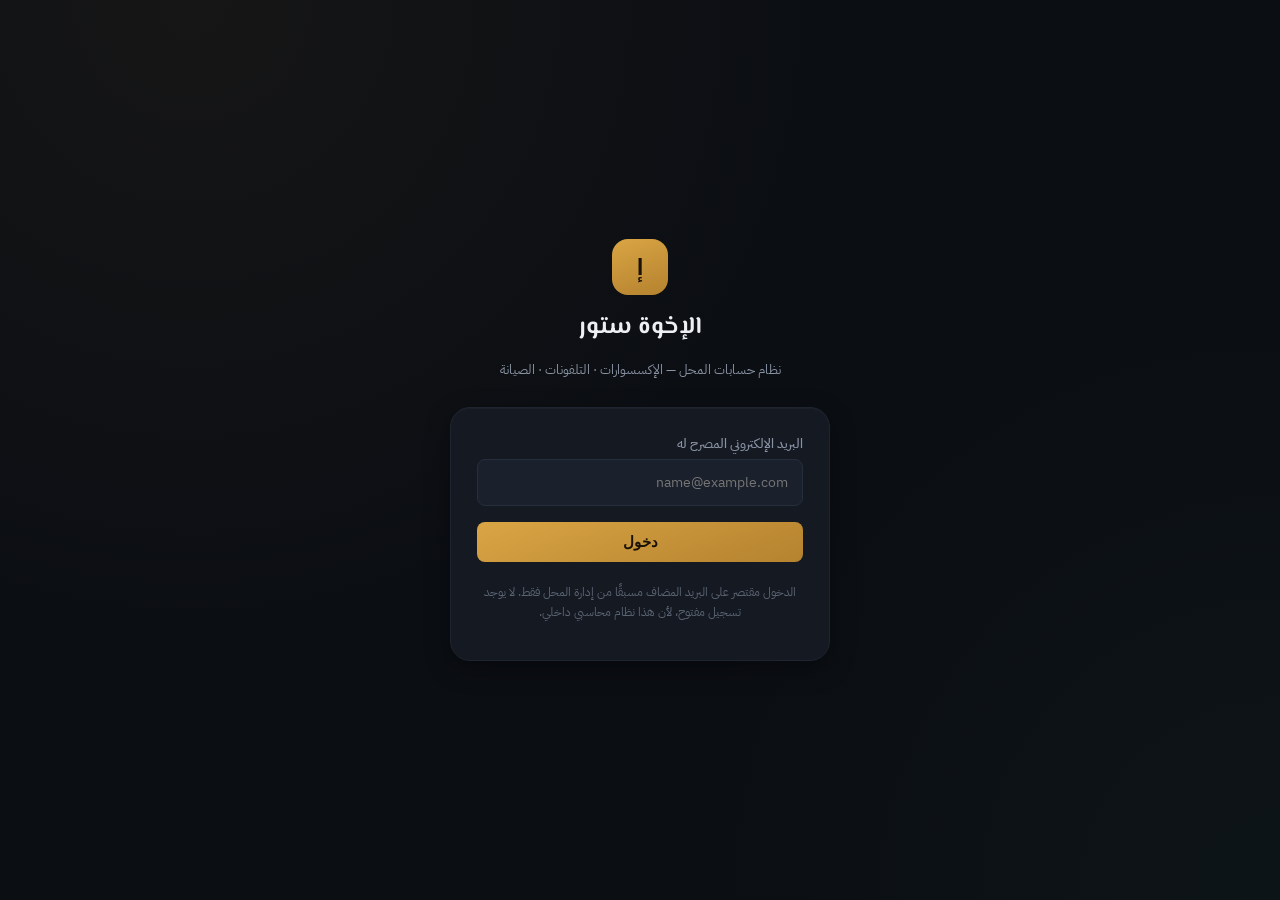
==== index.html @ 71da728e "رفع واجهة الإخوة ستور الأولية" ====
<!DOCTYPE html>
<html lang="ar" dir="rtl">
<head>
<meta charset="UTF-8">
<meta name="viewport" content="width=device-width, initial-scale=1.0, viewport-fit=cover">
<title>الإخوة ستور — تسجيل الدخول</title>
<link rel="stylesheet" href="assets/style.css">
<style>
  body{
    display: flex;
    align-items: center;
    justify-content: center;
    min-height: 100vh;
    padding: 20px;
  }
  .login-wrap{
    width: 100%;
    max-width: 380px;
  }
  .login-brand{
    display: flex;
    flex-direction: column;
    align-items: center;
    gap: 14px;
    margin-bottom: 28px;
    text-align: center;
  }
  .login-mark{
    width: 56px;
    height: 56px;
    border-radius: 16px;
    background: linear-gradient(160deg, var(--gold), #B5822F);
    display: flex;
    align-items: center;
    justify-content: center;
    font-family: var(--font-mono);
    font-weight: 700;
    font-size: 22px;
    color: #1A1305;
  }
  .login-brand h1{
    font-family: var(--font-display);
    font-size: 24px;
    margin: 0;
  }
  .login-brand p{
    color: var(--text-muted);
    font-size: 13px;
    margin: 0;
  }
  .login-card{
    background: var(--surface);
    border: 1px solid var(--border-soft);
    border-radius: var(--radius-l);
    padding: 26px;
    box-shadow: var(--shadow-card);
  }
  .login-field label{
    display: block;
    font-size: 12.5px;
    color: var(--text-muted);
    margin-bottom: 6px;
    font-weight: 500;
  }
  .login-field input{
    width: 100%;
    background: var(--surface-raised);
    border: 1px solid var(--border);
    color: var(--text-primary);
    border-radius: var(--radius-s);
    padding: 12px 14px;
    font-size: 14px;
    direction: ltr;
    text-align: right;
    font-family: var(--font-body);
  }
  .login-field input:focus{ border-color: var(--gold); }
  .login-submit{
    width: 100%;
    margin-top: 16px;
    padding: 12px;
    border-radius: var(--radius-s);
    border: none;
    background: linear-gradient(160deg, var(--gold), #B5822F);
    color: #1A1305;
    font-weight: 700;
    font-size: 14.5px;
    cursor: pointer;
  }
  .login-submit:hover{ filter: brightness(1.06); }
  .login-msg{
    margin-top: 14px;
    font-size: 13px;
    text-align: center;
    display: none;
  }
  .login-msg.show{ display: block; }
  .login-msg.error{ color: var(--expense); }
  .login-note{
    margin-top: 20px;
    text-align: center;
    font-size: 12px;
    color: var(--text-faint);
    line-height: 1.7;
  }
</style>
</head>
<body>

<div class="login-wrap">
  <div class="login-brand">
    <div class="login-mark">إ</div>
    <h1>الإخوة ستور</h1>
    <p>نظام حسابات المحل — الإكسسوارات · التلفونات · الصيانة</p>
  </div>

  <div class="login-card">
    <form id="loginForm">
      <div class="login-field">
        <label for="email">البريد الإلكتروني المصرح له</label>
        <input type="email" id="email" name="email" placeholder="name@example.com" required autocomplete="email">
      </div>
      <button type="submit" class="login-submit">دخول</button>
      <p id="loginMsg" class="login-msg error">هذا البريد غير مضاف إلى النظام. راجع صاحب الحساب لإضافته.</p>
    </form>
    <p class="login-note">
      الدخول مقتصر على البريد المضاف مسبقًا من إدارة المحل فقط.
      لا يوجد تسجيل مفتوح، لأن هذا نظام محاسبي داخلي.
    </p>
  </div>
</div>

<script src="assets/app.js"></script>
<script>
  // ملاحظة: هذا التحقق واجهة فقط حاليًا.
  // عند ربط الخادم، سيُستبدل هذا التحقق المحلي بنداء فعلي إلى GAS
  // على غرار ALLOWED_EMAILS / Participants في مشروع LAVNDR120،
  // بحيث يُرفض أي بريد غير مضاف قبل الدخول إلى أي صفحة.
  const form = document.getElementById("loginForm");
  const msg = document.getElementById("loginMsg");

  form.addEventListener("submit", (e) => {
    e.preventDefault();
    const email = document.getElementById("email").value.trim();

    if(!email){
      return;
    }

    // TODO: استبدال هذا بنداء fetch فعلي إلى GAS للتحقق من ALLOWED_EMAILS
    msg.classList.remove("show");
    window.location.href = `dashboard.html?email=${encodeURIComponent(email)}`;
  });
</script>
</body>
</html>
---- assets/style.css ----
/* ============================================================
   الإخوة ستور — نظام حسابات محل التلفونات والإكسسوارات
   نظام التصميم: عداد رقمي (شاشة حاسبة) + الإخوة ستور ليلي للمحل
   ============================================================ */

@import url('https://fonts.googleapis.com/css2?family=El+Messiri:wght@500;600;700&family=IBM+Plex+Sans+Arabic:wght@400;500;600;700&family=IBM+Plex+Mono:wght@500;600&display=swap');

:root{
  /* لوحة الألوان */
  --bg: #0B0E13;
  --surface: #141922;
  --surface-raised: #1B212C;
  --border: #262E3B;
  --border-soft: #1E2530;

  --text-primary: #EDEFF3;
  --text-muted: #8A93A3;
  --text-faint: #5B6472;

  --gold: #D9A544;
  --gold-soft: rgba(217,165,68,0.14);
  --income: #3FAE7A;
  --income-soft: rgba(63,174,122,0.14);
  --expense: #E2584B;
  --expense-soft: rgba(226,88,75,0.14);

  --display-bg: #05070A;
  --display-amber: #F2C572;
  --display-green: #7CE8C4;

  /* الطباعة */
  --font-display: 'El Messiri', 'IBM Plex Sans Arabic', sans-serif;
  --font-body: 'IBM Plex Sans Arabic', sans-serif;
  --font-mono: 'IBM Plex Mono', monospace;

  --radius-s: 8px;
  --radius-m: 14px;
  --radius-l: 20px;

  --shadow-card: 0 1px 0 rgba(255,255,255,0.03) inset, 0 8px 24px rgba(0,0,0,0.35);
}

*{ box-sizing: border-box; }

html, body{
  margin: 0;
  padding: 0;
  background: var(--bg);
  color: var(--text-primary);
  font-family: var(--font-body);
  direction: rtl;
  -webkit-font-smoothing: antialiased;
}

body{
  min-height: 100vh;
  background-image:
    radial-gradient(circle at 15% 0%, rgba(217,165,68,0.05), transparent 45%),
    radial-gradient(circle at 100% 100%, rgba(63,174,122,0.04), transparent 40%);
}

a{ color: inherit; text-decoration: none; }

::selection{ background: var(--gold-soft); color: var(--gold); }

/* تمرير مخصص */
::-webkit-scrollbar{ width: 8px; height: 8px; }
::-webkit-scrollbar-thumb{ background: var(--border); border-radius: 8px; }
::-webkit-scrollbar-track{ background: transparent; }

/* focus قابل للرؤية دائمًا */
:focus-visible{
  outline: 2px solid var(--gold);
  outline-offset: 2px;
  border-radius: 6px;
}

/* ============ الهيكل العام ============ */
.app-shell{
  display: grid;
  grid-template-columns: 1fr 232px;
  min-height: 100vh;
}

/* ============ الشريط الجانبي (يمين لأن القراءة من اليمين) ============ */
.sidebar{
  grid-column: 2;
  background: var(--surface);
  border-inline-start: 1px solid var(--border-soft);
  padding: 28px 20px;
  display: flex;
  flex-direction: column;
  gap: 32px;
  position: sticky;
  top: 0;
  height: 100vh;
}

.brand{
  display: flex;
  align-items: center;
  gap: 10px;
  padding-inline-start: 4px;
}

.brand-mark{
  width: 34px;
  height: 34px;
  border-radius: 9px;
  background: linear-gradient(160deg, var(--gold), #B5822F);
  display: flex;
  align-items: center;
  justify-content: center;
  font-family: var(--font-mono);
  font-weight: 600;
  color: #1A1305;
  flex-shrink: 0;
}

.brand-text{
  display: flex;
  flex-direction: column;
  line-height: 1.15;
}

.brand-text strong{
  font-family: var(--font-display);
  font-size: 16px;
  font-weight: 700;
  white-space: nowrap;
}

.brand-text span{
  font-size: 11px;
  color: var(--text-faint);
  letter-spacing: 0.02em;
}

.nav-group{
  display: flex;
  flex-direction: column;
  gap: 2px;
}

.nav-label{
  font-size: 11px;
  color: var(--text-faint);
  padding: 0 10px 6px;
  letter-spacing: 0.04em;
}

.nav-link{
  display: flex;
  align-items: center;
  gap: 10px;
  padding: 10px 12px;
  border-radius: var(--radius-s);
  color: var(--text-muted);
  font-size: 14.5px;
  font-weight: 500;
  transition: background 0.15s ease, color 0.15s ease;
}

.nav-link .ic{
  width: 18px;
  text-align: center;
  opacity: 0.85;
  font-size: 15px;
}

.nav-link:hover{
  background: var(--surface-raised);
  color: var(--text-primary);
}

.nav-link.active{
  background: var(--gold-soft);
  color: var(--gold);
}

.sidebar-footer{
  margin-top: auto;
  display: flex;
  flex-direction: column;
  gap: 10px;
  padding-top: 16px;
  border-top: 1px solid var(--border-soft);
}

.user-chip{
  display: flex;
  align-items: center;
  gap: 8px;
  font-size: 12.5px;
  color: var(--text-muted);
}

.user-dot{
  width: 7px; height: 7px; border-radius: 50%;
  background: var(--income);
  flex-shrink: 0;
  box-shadow: 0 0 0 3px var(--income-soft);
}

.logout-link{
  font-size: 12.5px;
  color: var(--text-faint);
}
.logout-link:hover{ color: var(--expense); }

/* ============ المحتوى ============ */
.main{
  grid-column: 1;
  padding: 28px 36px 60px;
  max-width: 1080px;
  width: 100%;
  margin-inline-start: auto;
}

.page-head{
  display: flex;
  align-items: flex-end;
  justify-content: space-between;
  gap: 20px;
  margin-bottom: 24px;
  flex-wrap: wrap;
}

.page-eyebrow{
  font-size: 12px;
  color: var(--gold);
  font-family: var(--font-mono);
  letter-spacing: 0.04em;
  margin-bottom: 6px;
}

.page-title{
  font-family: var(--font-display);
  font-size: 27px;
  font-weight: 700;
  margin: 0;
}

.page-sub{
  color: var(--text-muted);
  font-size: 13.5px;
  margin-top: 4px;
}

.today-chip{
  font-family: var(--font-mono);
  font-size: 12.5px;
  color: var(--text-muted);
  background: var(--surface);
  border: 1px solid var(--border-soft);
  padding: 8px 14px;
  border-radius: var(--radius-s);
}

/* ============ البطاقات ============ */
.card{
  background: var(--surface);
  border: 1px solid var(--border-soft);
  border-radius: var(--radius-l);
  box-shadow: var(--shadow-card);
  padding: 22px;
}

.card + .card{ margin-top: 20px; }

.card-head{
  display: flex;
  align-items: center;
  justify-content: space-between;
  margin-bottom: 16px;
  gap: 12px;
  flex-wrap: wrap;
}

.card-title{
  font-size: 15.5px;
  font-weight: 700;
  display: flex;
  align-items: center;
  gap: 8px;
}

.card-title .ic{ color: var(--gold); }

/* ============ شاشة الحاسبة (العنصر المميز) ============ */
.stat-grid{
  display: grid;
  grid-template-columns: repeat(4, 1fr);
  gap: 14px;
  margin-bottom: 20px;
}

.display-tile{
  background: var(--display-bg);
  border: 1px solid #10131A;
  border-radius: var(--radius-m);
  padding: 16px 16px 14px;
  position: relative;
  overflow: hidden;
}

.display-tile::before{
  content: "";
  position: absolute;
  inset: 0;
  background: repeating-linear-gradient(180deg, rgba(255,255,255,0.02) 0px, rgba(255,255,255,0.02) 1px, transparent 1px, transparent 3px);
  pointer-events: none;
}

.display-label{
  font-size: 11.5px;
  color: var(--text-faint);
  margin-bottom: 8px;
  display: flex;
  align-items: center;
  gap: 6px;
}

.display-value{
  font-family: var(--font-mono);
  font-size: 24px;
  font-weight: 600;
  color: var(--display-amber);
  letter-spacing: 0.02em;
  direction: ltr;
  text-align: right;
  text-shadow: 0 0 14px rgba(242,197,114,0.25);
}

.display-value.is-income{ color: var(--display-green); text-shadow: 0 0 14px rgba(124,232,196,0.25); }
.display-value.is-expense{ color: #F0847B; text-shadow: 0 0 14px rgba(226,88,75,0.25); }

.display-unit{
  font-size: 11px;
  color: var(--text-faint);
  margin-inline-start: 4px;
}

/* ============ النماذج ============ */
.form-grid{
  display: grid;
  grid-template-columns: repeat(3, 1fr);
  gap: 14px;
}

.field{
  display: flex;
  flex-direction: column;
  gap: 6px;
}

.field.span-2{ grid-column: span 2; }
.field.span-3{ grid-column: span 3; }

.field label{
  font-size: 12.5px;
  color: var(--text-muted);
  font-weight: 500;
}

.field input,
.field select,
.field textarea{
  background: var(--surface-raised);
  border: 1px solid var(--border);
  color: var(--text-primary);
  border-radius: var(--radius-s);
  padding: 10px 12px;
  font-family: var(--font-body);
  font-size: 14px;
  transition: border-color 0.15s ease;
}

.field input:focus,
.field select:focus,
.field textarea:focus{
  border-color: var(--gold);
}

.field input[type="number"]{
  font-family: var(--font-mono);
  direction: ltr;
  text-align: right;
}

.pay-toggle{
  display: flex;
  gap: 8px;
}

.pay-option{
  flex: 1;
  text-align: center;
  padding: 10px;
  border-radius: var(--radius-s);
  border: 1px solid var(--border);
  background: var(--surface-raised);
  color: var(--text-muted);
  font-size: 13.5px;
  cursor: pointer;
  transition: all 0.15s ease;
}

.pay-option input{ display: none; }

.pay-option.checked{
  border-color: var(--gold);
  color: var(--gold);
  background: var(--gold-soft);
}

.form-actions{
  display: flex;
  justify-content: flex-end;
  gap: 10px;
  margin-top: 18px;
}

.btn{
  padding: 10px 20px;
  border-radius: var(--radius-s);
  border: 1px solid var(--border);
  background: var(--surface-raised);
  color: var(--text-primary);
  font-family: var(--font-body);
  font-size: 14px;
  font-weight: 600;
  cursor: pointer;
  transition: all 0.15s ease;
}

.btn:hover{ border-color: var(--text-muted); }

.btn-primary{
  background: linear-gradient(160deg, var(--gold), #B5822F);
  border-color: transparent;
  color: #1A1305;
}
.btn-primary:hover{ filter: brightness(1.08); }

.btn-ghost{
  background: transparent;
  border-color: var(--border-soft);
  color: var(--text-muted);
}

/* ============ الجداول ============ */
.table-wrap{
  overflow-x: auto;
}

table{
  width: 100%;
  border-collapse: collapse;
  font-size: 13.5px;
}

thead th{
  text-align: right;
  color: var(--text-faint);
  font-weight: 600;
  font-size: 11.5px;
  letter-spacing: 0.02em;
  padding: 0 10px 10px;
  border-bottom: 1px solid var(--border-soft);
  white-space: nowrap;
}

tbody td{
  padding: 12px 10px;
  border-bottom: 1px solid var(--border-soft);
  white-space: nowrap;
  color: var(--text-primary);
}

tbody tr:last-child td{ border-bottom: none; }

tbody tr:hover{ background: rgba(255,255,255,0.015); }

td.num, th.num{
  font-family: var(--font-mono);
  direction: ltr;
  text-align: right;
}

.tag{
  display: inline-flex;
  align-items: center;
  gap: 5px;
  padding: 3px 9px;
  border-radius: 999px;
  font-size: 11.5px;
  font-weight: 600;
}

.tag-cash{ background: var(--income-soft); color: var(--income); }
.tag-bank{ background: var(--gold-soft); color: var(--gold); }

.tag-domain-acc{ background: rgba(63,174,122,0.12); color: var(--income); }
.tag-domain-phone{ background: rgba(217,165,68,0.14); color: var(--gold); }
.tag-domain-service{ background: rgba(140,140,255,0.12); color: #9EA6F5; }

/* ============ الحالة الفارغة ============ */
.empty-state{
  text-align: center;
  padding: 48px 20px;
  color: var(--text-faint);
}

.empty-state .ic{
  font-size: 26px;
  margin-bottom: 10px;
  opacity: 0.6;
}

.empty-state p{
  font-size: 13.5px;
  margin: 4px 0 0;
}

.empty-state strong{
  color: var(--text-muted);
  font-size: 14.5px;
  font-weight: 600;
}

/* ============ شارة حالة الاتصال بالخادم ============ */
.sync-note{
  display: flex;
  align-items: center;
  gap: 8px;
  font-size: 12px;
  color: var(--text-faint);
  background: var(--surface-raised);
  border: 1px dashed var(--border);
  border-radius: var(--radius-s);
  padding: 10px 14px;
  margin-bottom: 20px;
}

.sync-note .dot{
  width: 6px; height: 6px; border-radius: 50%;
  background: var(--gold);
  flex-shrink: 0;
}

/* ============ التنقل السفلي (موبايل / ويب فيو) ============ */
.bottom-nav{ display: none; }

/* ============ استجابة الشاشات ============ */
@media (max-width: 880px){
  .app-shell{ grid-template-columns: 1fr; }
  .sidebar{ display: none; }
  .main{ padding: 20px 16px 90px; max-width: 100%; }
  .form-grid{ grid-template-columns: repeat(2, 1fr); }
  .stat-grid{ grid-template-columns: repeat(2, 1fr); }

  .bottom-nav{
    display: flex;
    position: fixed;
    bottom: 0; right: 0; left: 0;
    background: var(--surface);
    border-top: 1px solid var(--border-soft);
    padding: 8px 6px calc(8px + env(safe-area-inset-bottom));
    z-index: 20;
  }

  .bottom-nav a{
    flex: 1;
    display: flex;
    flex-direction: column;
    align-items: center;
    gap: 3px;
    padding: 6px 2px;
    border-radius: var(--radius-s);
    color: var(--text-faint);
    font-size: 10.5px;
  }

  .bottom-nav a.active{ color: var(--gold); }
  .bottom-nav a .ic{ font-size: 17px; }
}

@media (max-width: 520px){
  .form-grid{ grid-template-columns: 1fr; }
  .stat-grid{ grid-template-columns: repeat(2, 1fr); }
  .field.span-2, .field.span-3{ grid-column: span 1; }
  .page-head{ align-items: flex-start; }
}

/* تقليل الحركة لمن يفضل ذلك */
@media (prefers-reduced-motion: reduce){
  *{ transition: none !important; animation: none !important; }
}
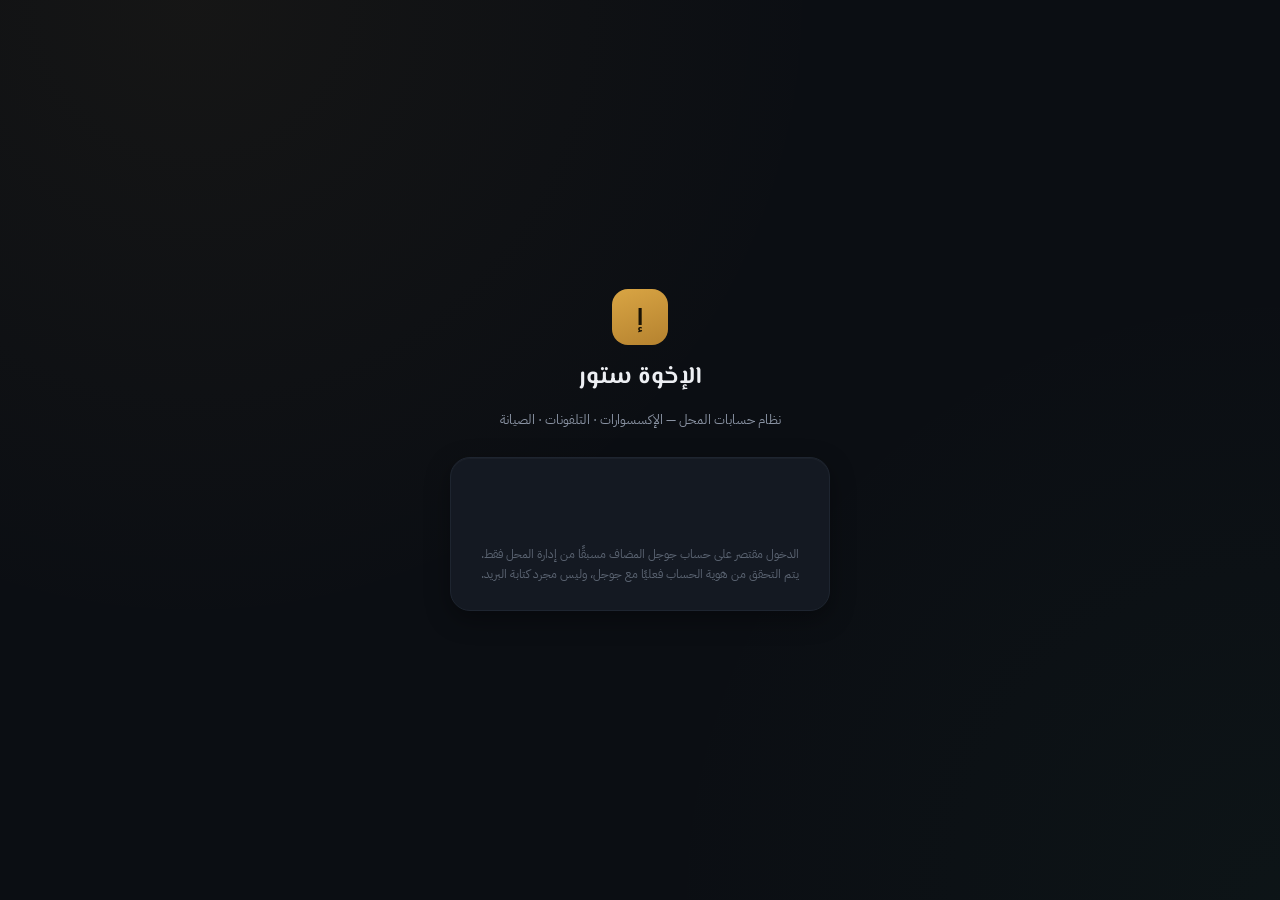
==== commit 97b0f890: "تسجيل دخول جوجل حقيقي مع جلسات آمنة" ====
--- a/index.html
+++ b/index.html
@@ -5,6 +5,7 @@
 <meta name="viewport" content="width=device-width, initial-scale=1.0, viewport-fit=cover">
 <title>الإخوة ستور — تسجيل الدخول</title>
 <link rel="stylesheet" href="assets/style.css">
+<script src="https://accounts.google.com/gsi/client" async defer></script>
 <style>
   body{
     display: flex;
@@ -54,54 +55,31 @@
     border-radius: var(--radius-l);
     padding: 26px;
     box-shadow: var(--shadow-card);
+    display: flex;
+    flex-direction: column;
+    align-items: center;
+    gap: 16px;
   }
-  .login-field label{
-    display: block;
-    font-size: 12.5px;
-    color: var(--text-muted);
-    margin-bottom: 6px;
-    font-weight: 500;
+  #googleBtnMount{
+    display: flex;
+    justify-content: center;
+    min-height: 44px;
   }
-  .login-field input{
-    width: 100%;
-    background: var(--surface-raised);
-    border: 1px solid var(--border);
-    color: var(--text-primary);
-    border-radius: var(--radius-s);
-    padding: 12px 14px;
-    font-size: 14px;
-    direction: ltr;
-    text-align: right;
-    font-family: var(--font-body);
-  }
-  .login-field input:focus{ border-color: var(--gold); }
-  .login-submit{
-    width: 100%;
-    margin-top: 16px;
-    padding: 12px;
-    border-radius: var(--radius-s);
-    border: none;
-    background: linear-gradient(160deg, var(--gold), #B5822F);
-    color: #1A1305;
-    font-weight: 700;
-    font-size: 14.5px;
-    cursor: pointer;
-  }
-  .login-submit:hover{ filter: brightness(1.06); }
-  .login-msg{
-    margin-top: 14px;
+  .login-status{
     font-size: 13px;
     text-align: center;
     display: none;
+    width: 100%;
   }
-  .login-msg.show{ display: block; }
-  .login-msg.error{ color: var(--expense); }
+  .login-status.show{ display: block; }
+  .login-status.error{ color: var(--expense); }
+  .login-status.pending{ color: var(--text-muted); }
   .login-note{
-    margin-top: 20px;
     text-align: center;
     font-size: 12px;
     color: var(--text-faint);
     line-height: 1.7;
+    margin: 0;
   }
 </style>
 </head>
@@ -115,42 +93,52 @@
   </div>
 
   <div class="login-card">
-    <form id="loginForm">
-      <div class="login-field">
-        <label for="email">البريد الإلكتروني المصرح له</label>
-        <input type="email" id="email" name="email" placeholder="name@example.com" required autocomplete="email">
-      </div>
-      <button type="submit" class="login-submit">دخول</button>
-      <p id="loginMsg" class="login-msg error">هذا البريد غير مضاف إلى النظام. راجع صاحب الحساب لإضافته.</p>
-    </form>
+    <div id="googleBtnMount"></div>
+    <p id="loginStatus" class="login-status"></p>
     <p class="login-note">
-      الدخول مقتصر على البريد المضاف مسبقًا من إدارة المحل فقط.
-      لا يوجد تسجيل مفتوح، لأن هذا نظام محاسبي داخلي.
+      الدخول مقتصر على حساب جوجل المضاف مسبقًا من إدارة المحل فقط.
+      يتم التحقق من هوية الحساب فعليًا مع جوجل، وليس مجرد كتابة البريد.
     </p>
   </div>
 </div>
 
 <script src="assets/app.js"></script>
 <script>
-  // ملاحظة: هذا التحقق واجهة فقط حاليًا.
-  // عند ربط الخادم، سيُستبدل هذا التحقق المحلي بنداء فعلي إلى GAS
-  // على غرار ALLOWED_EMAILS / Participants في مشروع LAVNDR120،
-  // بحيث يُرفض أي بريد غير مضاف قبل الدخول إلى أي صفحة.
-  const form = document.getElementById("loginForm");
-  const msg = document.getElementById("loginMsg");
+  const statusEl = document.getElementById("loginStatus");
 
-  form.addEventListener("submit", (e) => {
-    e.preventDefault();
-    const email = document.getElementById("email").value.trim();
+  function showStatus(kind, text){
+    statusEl.className = `login-status show ${kind}`;
+    statusEl.textContent = text;
+  }
 
-    if(!email){
+  async function handleCredentialResponse(response){
+    showStatus("pending", "جاري التحقق من الحساب...");
+
+    const result = await callServer("googleLogin", { idToken: response.credential });
+
+    if(!result.ok){
+      showStatus("error", result.error || "تعذّر تسجيل الدخول، حاول مرة أخرى");
       return;
     }
 
-    // TODO: استبدال هذا بنداء fetch فعلي إلى GAS للتحقق من ALLOWED_EMAILS
-    msg.classList.remove("show");
-    window.location.href = `dashboard.html?email=${encodeURIComponent(email)}`;
-  });
+    if(!result.allowed){
+      showStatus("error", "هذا الحساب غير مضاف إلى النظام. راجع صاحب الحساب لإضافته.");
+      return;
+    }
+
+    window.location.href = `dashboard.html?email=${encodeURIComponent(result.email)}&token=${encodeURIComponent(result.token)}`;
+  }
+
+  window.onload = function(){
+    google.accounts.id.initialize({
+      client_id: "939597575297-0rdc1salhlgedlcruhpifmjoqkcpmcec.apps.googleusercontent.com",
+      callback: handleCredentialResponse
+    });
+    google.accounts.id.renderButton(
+      document.getElementById("googleBtnMount"),
+      { theme: "filled_black", size: "large", text: "signin_with", shape: "pill", locale: "ar" }
+    );
+  };
 </script>
 </body>
 </html>
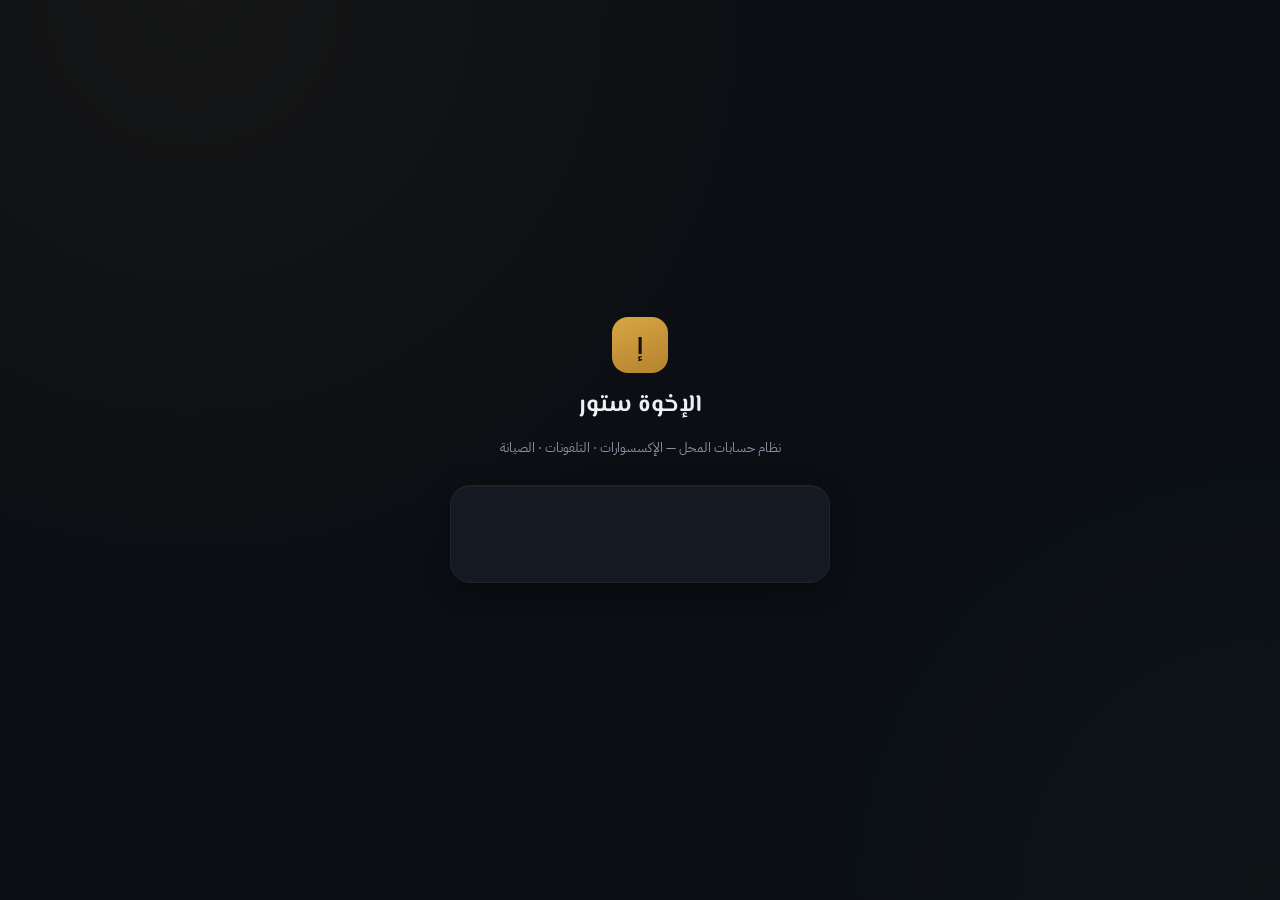
==== commit 6af4a6e3: "حذف نص التنويه من صفحة تسجيل الدخول" ====
--- a/index.html
+++ b/index.html
@@ -2,6 +2,7 @@
 <html lang="ar" dir="rtl">
 <head>
 <meta charset="UTF-8">
+<meta name="google" content="notranslate">
 <meta name="viewport" content="width=device-width, initial-scale=1.0, viewport-fit=cover">
 <title>الإخوة ستور — تسجيل الدخول</title>
 <link rel="stylesheet" href="assets/style.css">
@@ -95,10 +96,6 @@
   <div class="login-card">
     <div id="googleBtnMount"></div>
     <p id="loginStatus" class="login-status"></p>
-    <p class="login-note">
-      الدخول مقتصر على حساب جوجل المضاف مسبقًا من إدارة المحل فقط.
-      يتم التحقق من هوية الحساب فعليًا مع جوجل، وليس مجرد كتابة البريد.
-    </p>
   </div>
 </div>
 
@@ -126,7 +123,8 @@
       return;
     }
 
-    window.location.href = `dashboard.html?email=${encodeURIComponent(result.email)}&token=${encodeURIComponent(result.token)}`;
+    saveSession(result.email, result.token);
+    window.location.href = "dashboard.html";
   }
 
   window.onload = function(){
--- a/assets/style.css
+++ b/assets/style.css
@@ -50,6 +50,8 @@
   font-family: var(--font-body);
   direction: rtl;
   -webkit-font-smoothing: antialiased;
+  max-width: 100%;
+  overflow-x: hidden;
 }
 
 body{
@@ -214,6 +216,7 @@
   padding: 28px 36px 60px;
   max-width: 1080px;
   width: 100%;
+  min-width: 0;
   margin-inline-start: auto;
 }
 
@@ -264,6 +267,7 @@
   border-radius: var(--radius-l);
   box-shadow: var(--shadow-card);
   padding: 22px;
+  min-width: 0;
 }
 
 .card + .card{ margin-top: 20px; }
@@ -293,6 +297,7 @@
   grid-template-columns: repeat(4, 1fr);
   gap: 14px;
   margin-bottom: 20px;
+  min-width: 0;
 }
 
 .display-tile{
@@ -302,6 +307,7 @@
   padding: 16px 16px 14px;
   position: relative;
   overflow: hidden;
+  min-width: 0;
 }
 
 .display-tile::before{
@@ -346,12 +352,14 @@
   display: grid;
   grid-template-columns: repeat(3, 1fr);
   gap: 14px;
+  min-width: 0;
 }
 
 .field{
   display: flex;
   flex-direction: column;
   gap: 6px;
+  min-width: 0;
 }
 
 .field.span-2{ grid-column: span 2; }
@@ -374,6 +382,9 @@
   font-family: var(--font-body);
   font-size: 14px;
   transition: border-color 0.15s ease;
+  width: 100%;
+  min-width: 0;
+  box-sizing: border-box;
 }
 
 .field input:focus,
@@ -452,6 +463,8 @@
 /* ============ الجداول ============ */
 .table-wrap{
   overflow-x: auto;
+  min-width: 0;
+  -webkit-overflow-scrolling: touch;
 }
 
 table{
@@ -566,12 +579,14 @@
     bottom: 0; right: 0; left: 0;
     background: var(--surface);
     border-top: 1px solid var(--border-soft);
-    padding: 8px 6px calc(8px + env(safe-area-inset-bottom));
+    padding: 8px 2px calc(8px + env(safe-area-inset-bottom));
     z-index: 20;
+    min-width: 0;
   }
 
   .bottom-nav a{
     flex: 1;
+    min-width: 0;
     display: flex;
     flex-direction: column;
     align-items: center;
@@ -579,7 +594,10 @@
     padding: 6px 2px;
     border-radius: var(--radius-s);
     color: var(--text-faint);
-    font-size: 10.5px;
+    font-size: 10px;
+    text-align: center;
+    white-space: normal;
+    line-height: 1.15;
   }
 
   .bottom-nav a.active{ color: var(--gold); }
